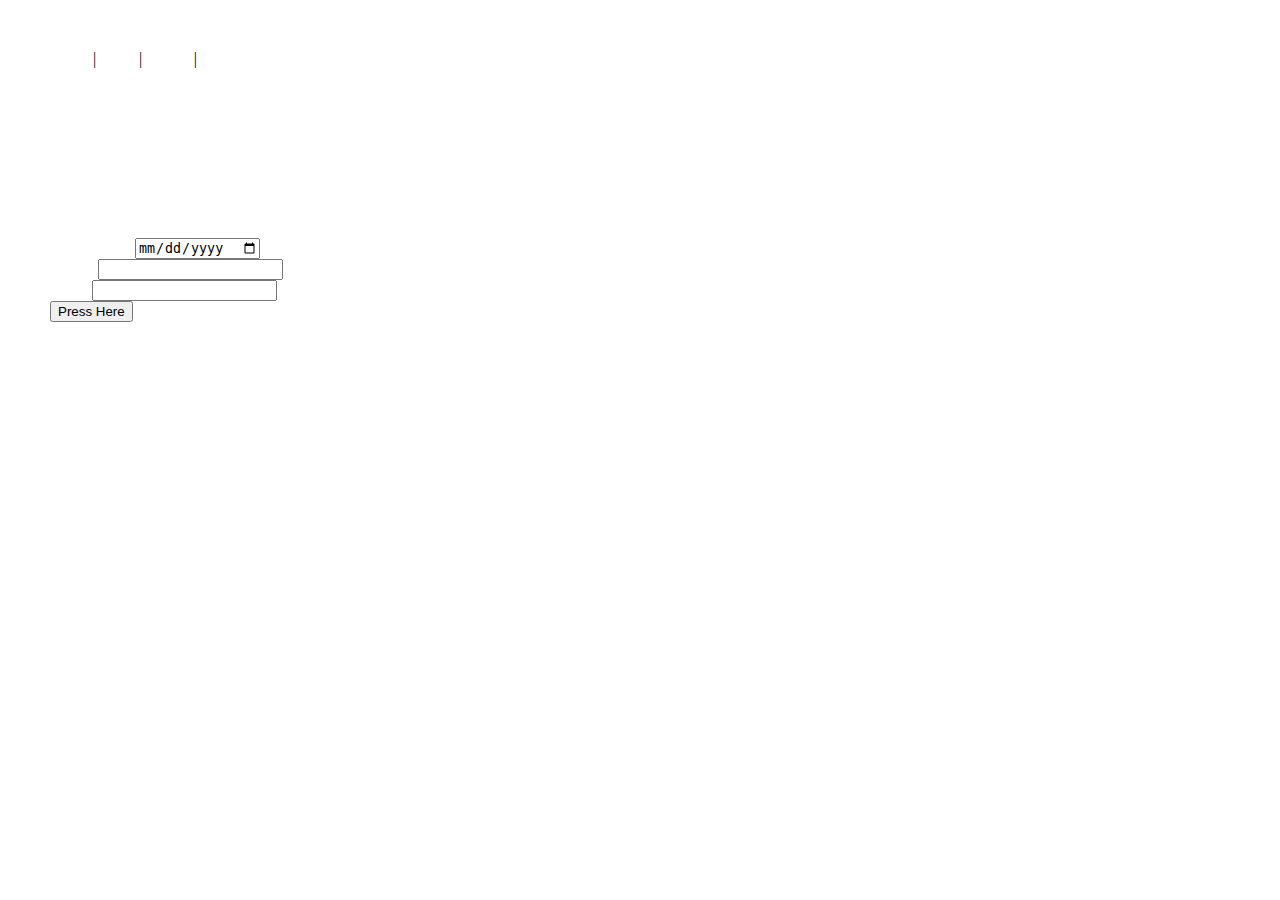
==== Contact-us.html @ 58047ea7 "Initial Commit" ====
<!DOCTYPE html>
<html lang="en">
 
<head>
    <meta charset="UTF-8">
    <meta name="viewport" content="width=device-width, initial-scale=1.0">
    <title>Contact Us</title>
    <link rel="stylesheet" href="style.css">
</head>
<body>
    <a href="index.html">Home</a>
    <span>|</span>
    <a href="more.html">More</a>
<span>|</span>
<a href="Photos.html">Photos</a>
<span>|</span>
<a href="Contact-us.html">Contact Us</a>

<h1 class="contact-container" >Please Leave Your Information</h1>
<br>
<br>
<br>
<br>
<br>

<form action="server.html">
<label>Date of Birt:</label>
<input type="date" name="birthDate">
<br>

<label>Phone:</label>
<input type="tel" name="phone">
<br>

<label>Email</label>
<input type="email" name="email">
<br>

<button>Press Here</button>

</form>
</body>
</html>
---- style.css ----
body{
margin: 50px;
   
    background-size: cover;
    padding-bottom: 2%;
    
    
    
    
    
    background-image:url(assets/background.jpg);


}


.war-container{

    text-align: right;
    color: white;
    width: 50px;
    height: 50px;
    
}

.photo-container{

    color: white;
}

p{
color: white;

}
.contact-container{
    color: white;
}

a{

    color: white;
}

.more-container {
color: white;
    
    
}

h4{

    text-align: center ;
    color: red;
}

label {

    color: white;
}

iframe {

    text-align: center;
}


a{

    text-align: center;
}

.facebook-container {


padding: 30px;
text-size-adjust: 100px;
font-size: x-large;
}
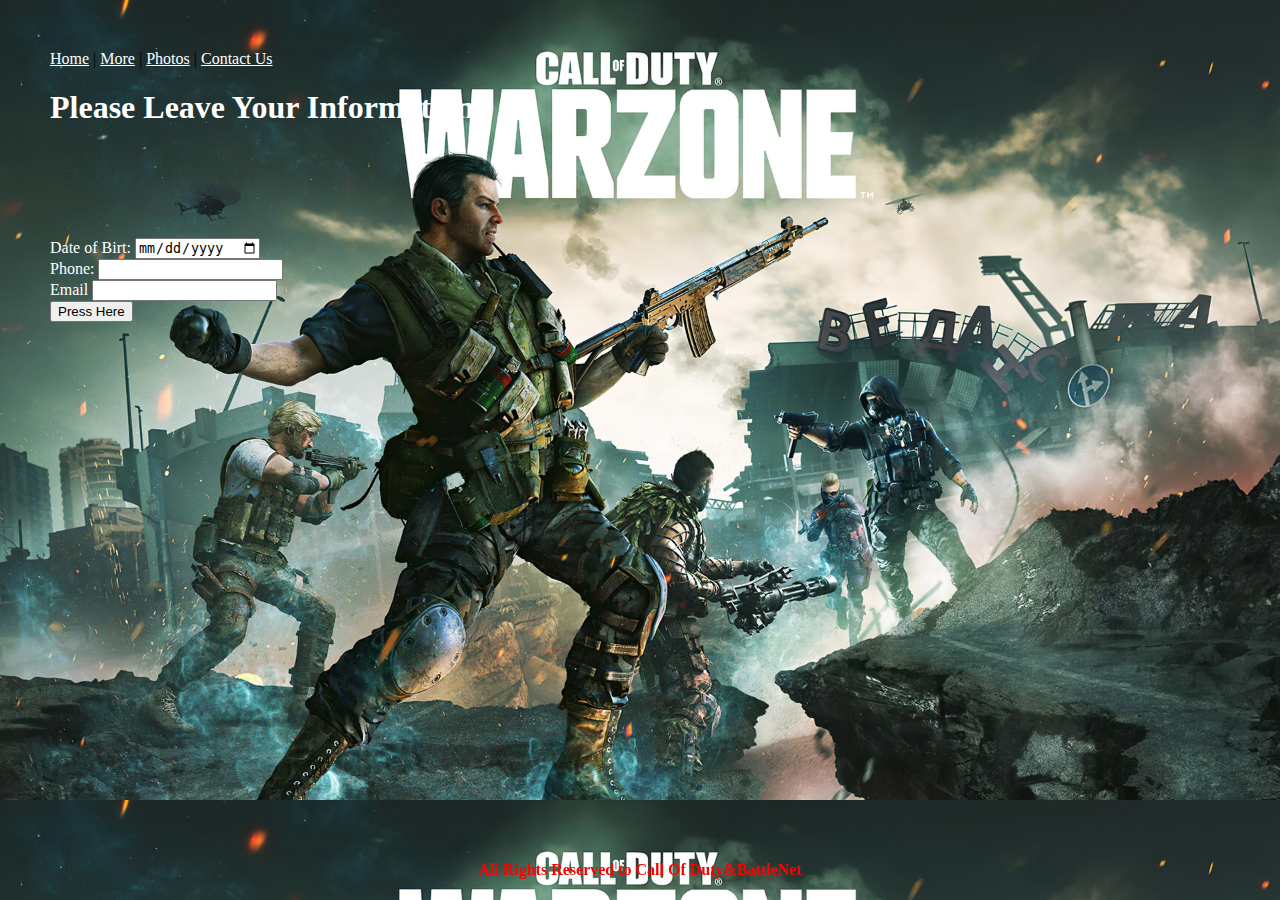
==== commit 8b2bada7: "Reserved List" ====
--- a/Contact-us.html
+++ b/Contact-us.html
@@ -38,6 +38,8 @@
 
 <button>Press Here</button>
 
+<h4>All Rights Reserved to Call Of Duty&BattleNet</h4>
+
 </form>
 </body>
 </html>--- a/style.css
+++ b/style.css
@@ -49,7 +49,11 @@
 
 h4{
 
-    text-align: center ;
+    position: fixed;
+    bottom: 0;
+    left: 0;
+    width: 100%;
+    text-align: center;
     color: red;
 }
 
@@ -75,4 +79,5 @@
 padding: 30px;
 text-size-adjust: 100px;
 font-size: x-large;
-}+}
+
